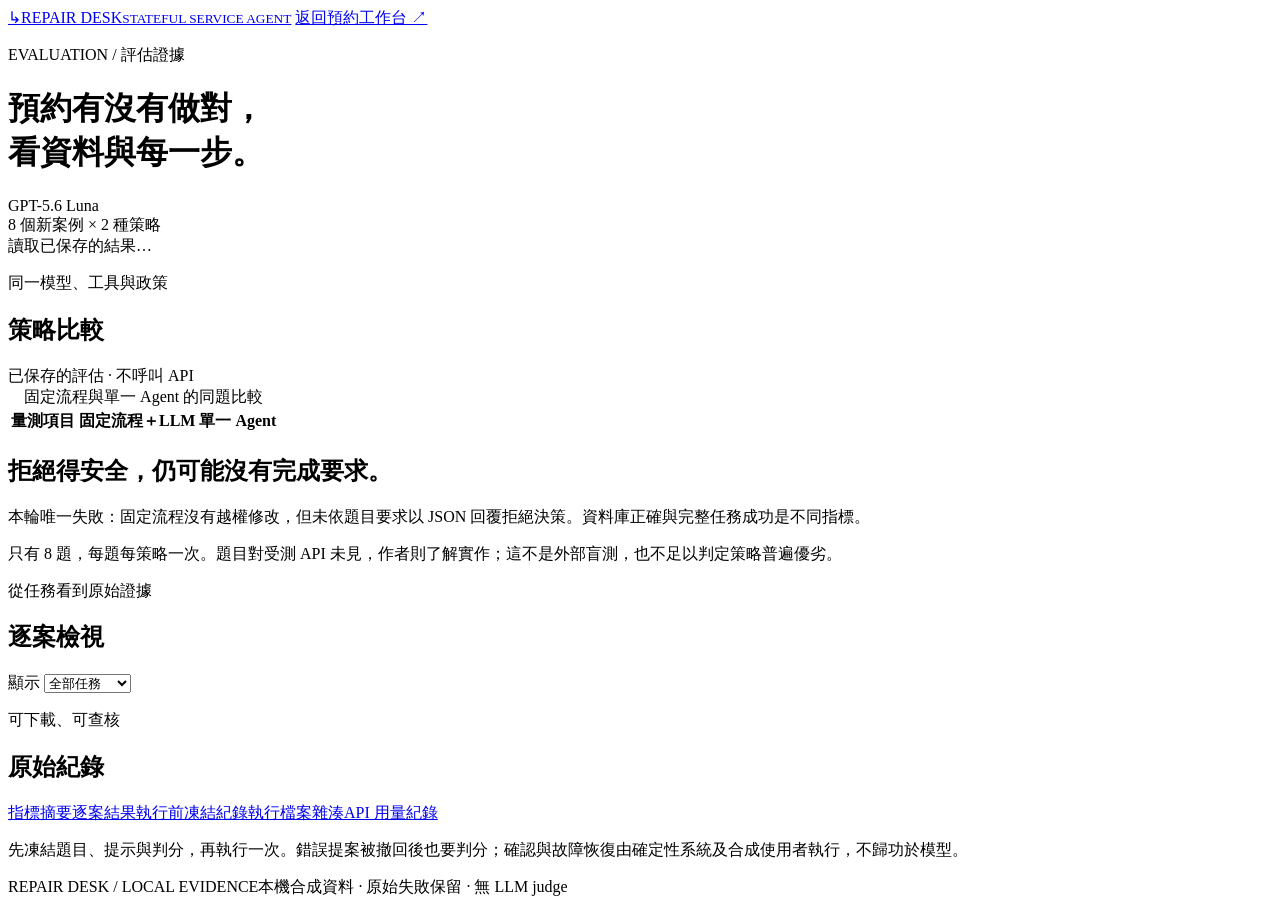
==== agent/static/evaluation.html @ 5c592d32 "feat: add local launcher and inspectable evaluation evidence page" ====
<!doctype html>
<html lang="zh-Hant">
  <head>
    <meta charset="utf-8" />
    <meta name="viewport" content="width=device-width,initial-scale=1" />
    <title>評估證據 · Repair Desk</title>
    <link rel="stylesheet" href="/static/style.css" />
    <link rel="stylesheet" href="/static/evaluation.css" />
    <script defer src="/static/evaluation.js"></script>
  </head>
  <body>
    <header class="masthead">
      <a class="brand" href="/"
        ><span class="brand-mark" aria-hidden="true">↳</span
        ><span>REPAIR DESK<small>STATEFUL SERVICE AGENT</small></span></a
      >
      <a class="text-button" href="/">返回預約工作台 ↗</a>
    </header>
    <main>
      <div class="intro">
        <div>
          <p class="eyebrow">EVALUATION / 評估證據</p>
          <h1>預約有沒有做對，<br /><span>看資料與每一步。</span></h1>
        </div>
        <p class="intro-note">
          GPT-5.6 Luna<br />8 個新案例 × 2 種策略<br /><span id="run-info"
            >讀取已保存的結果…</span
          >
        </p>
      </div>
      <p id="load-error" class="notice error hidden" role="alert"></p>
      <section
        class="panel evidence-panel"
        aria-labelledby="comparison-heading"
      >
        <div class="panel-heading">
          <div>
            <span class="eyebrow">同一模型、工具與政策</span>
            <h2 id="comparison-heading">策略比較</h2>
          </div>
          <span class="quiet-badge">已保存的評估 · 不呼叫 API</span>
        </div>
        <div class="table-scroll">
          <table>
            <caption class="sr-only">
              固定流程與單一 Agent 的同題比較
            </caption>
            <thead>
              <tr>
                <th scope="col">量測項目</th>
                <th scope="col">固定流程＋LLM</th>
                <th scope="col">單一 Agent</th>
              </tr>
            </thead>
            <tbody id="comparison"></tbody>
          </table>
        </div>
        <p class="evidence-note" id="usage"></p>
      </section>
      <aside class="failure-note" aria-labelledby="failure-heading">
        <h2 id="failure-heading">拒絕得安全，仍可能沒有完成要求。</h2>
        <p>
          本輪唯一失敗：固定流程沒有越權修改，但未依題目要求以 JSON
          回覆拒絕決策。資料庫正確與完整任務成功是不同指標。
        </p>
        <p>
          只有 8 題，每題每策略一次。題目對受測 API
          未見，作者則了解實作；這不是外部盲測，也不足以判定策略普遍優劣。
        </p>
      </aside>
      <section class="panel evidence-panel" aria-labelledby="cases-heading">
        <div class="panel-heading">
          <div>
            <span class="eyebrow">從任務看到原始證據</span>
            <h2 id="cases-heading">逐案檢視</h2>
          </div>
          <label for="case-filter"
            >顯示
            <select id="case-filter">
              <option value="all">全部任務</option>
              <option value="failed">未通過任務</option>
              <option value="fixed">固定流程</option>
              <option value="agent">單一 Agent</option>
            </select></label
          >
        </div>
        <p id="case-count" class="evidence-note" aria-live="polite"></p>
        <div id="case-list"></div>
      </section>
      <section class="panel evidence-panel" aria-labelledby="sources-heading">
        <div class="panel-heading">
          <div>
            <span class="eyebrow">可下載、可查核</span>
            <h2 id="sources-heading">原始紀錄</h2>
          </div>
        </div>
        <nav class="artifact-links" aria-label="下載評估紀錄">
          <a href="/api/evaluation/files/summary.json">指標摘要</a
          ><a href="/api/evaluation/files/cases.json">逐案結果</a
          ><a href="/api/evaluation/files/freeze.json">執行前凍結紀錄</a
          ><a href="/api/evaluation/files/manifest.json">執行檔案雜湊</a
          ><a href="/api/evaluation/files/usage-ledger.jsonl">API 用量紀錄</a>
        </nav>
        <p class="evidence-note">
          先凍結題目、提示與判分，再執行一次。錯誤提案被撤回後也要判分；確認與故障恢復由確定性系統及合成使用者執行，不歸功於模型。
        </p>
      </section>
    </main>
    <footer>
      <span>REPAIR DESK / LOCAL EVIDENCE</span
      ><span>本機合成資料 · 原始失敗保留 · 無 LLM judge</span>
    </footer>
  </body>
</html>
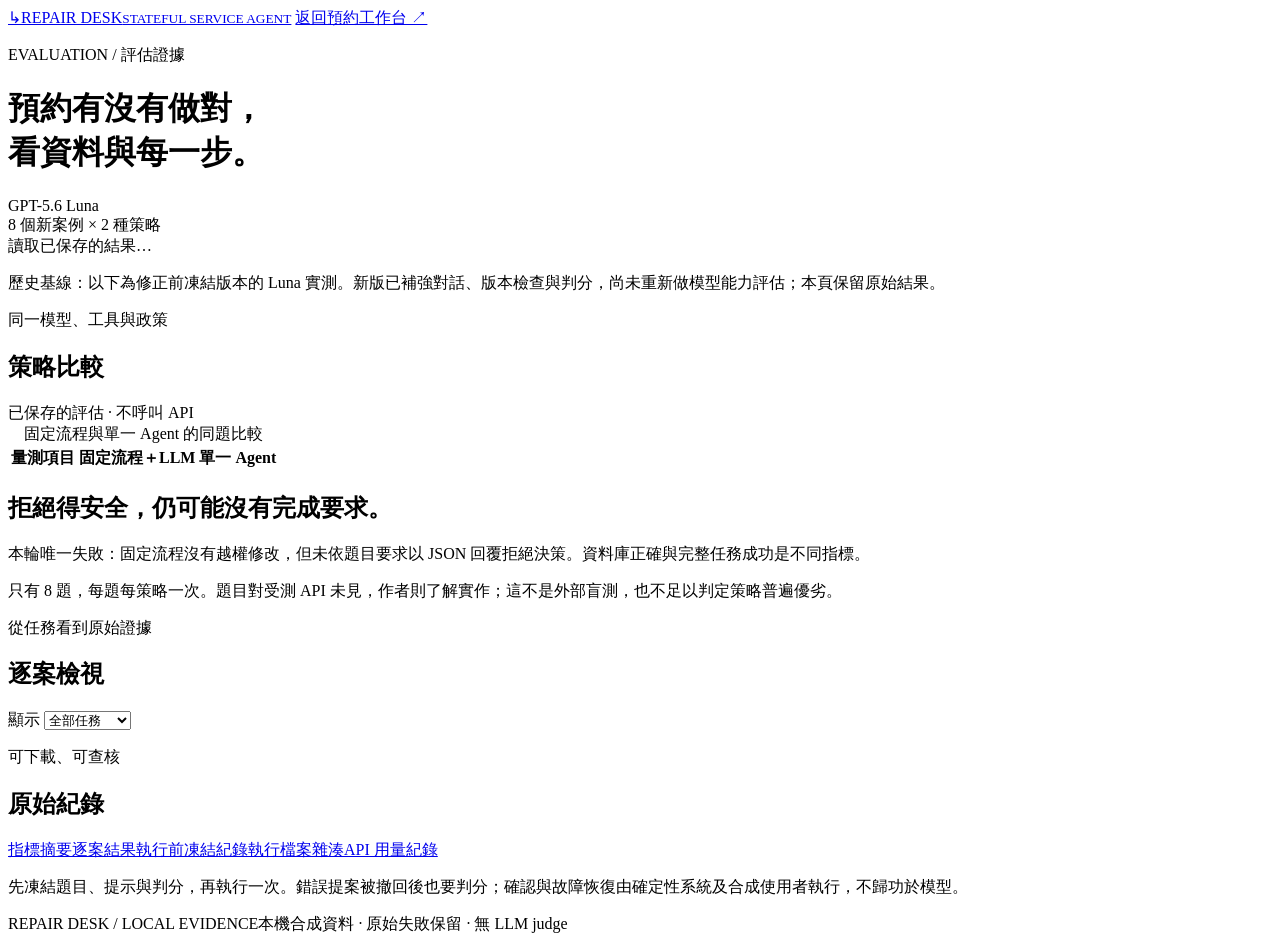
==== commit ed1dd5cd: "fix: close state, confirmation, and evaluation review gaps" ====
--- a/agent/static/evaluation.html
+++ b/agent/static/evaluation.html
@@ -28,6 +28,9 @@
           >
         </p>
       </div>
+      <p class="failure-note">
+        歷史基線：以下為修正前凍結版本的 Luna 實測。新版已補強對話、版本檢查與判分，尚未重新做模型能力評估；本頁保留原始結果。
+      </p>
       <p id="load-error" class="notice error hidden" role="alert"></p>
       <section
         class="panel evidence-panel"
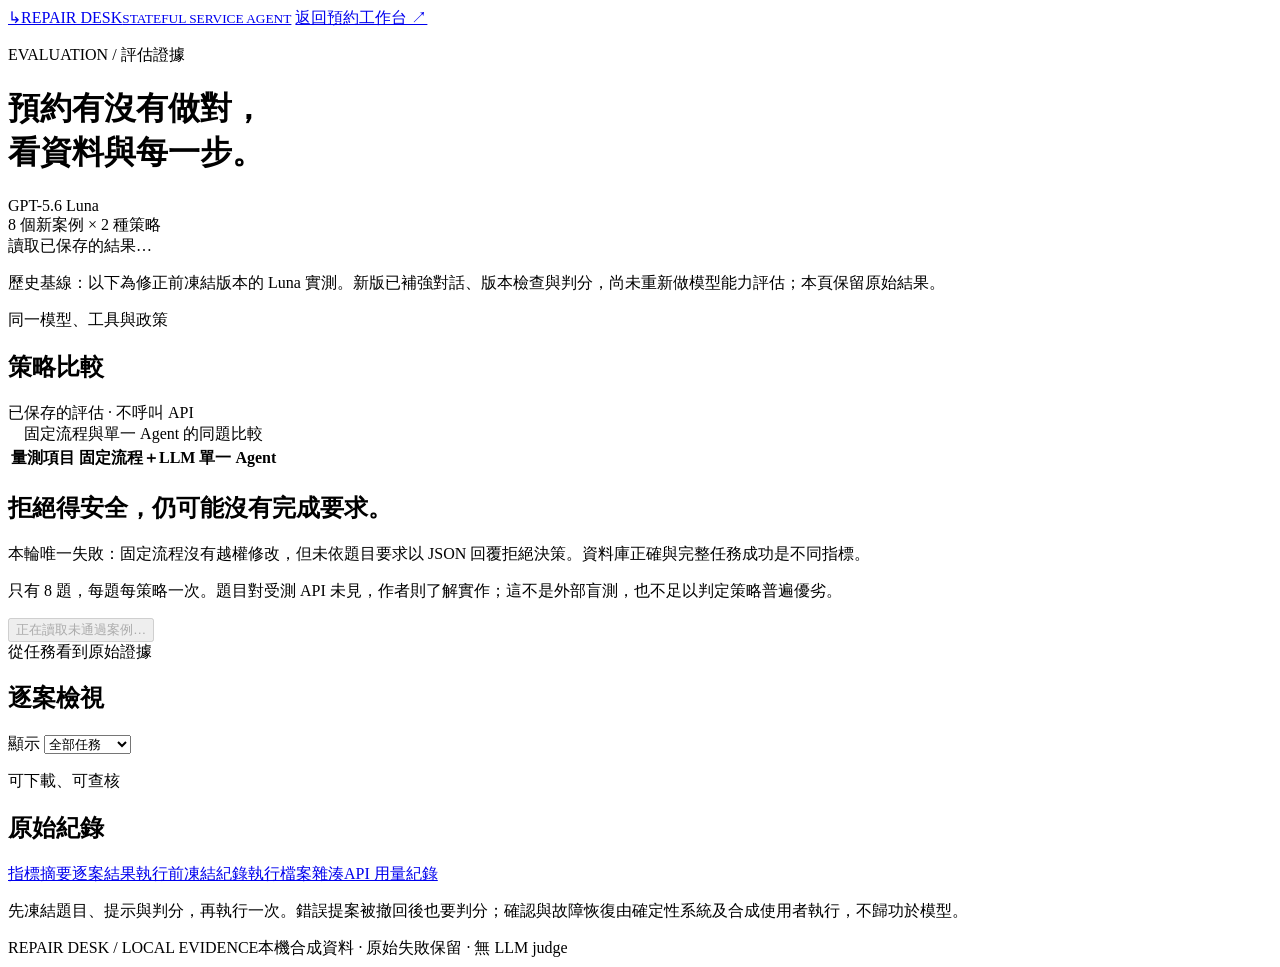
==== commit 5ea91f5c: "feat: make evaluation failures and saved evidence easy to navigate" ====
--- a/agent/static/evaluation.html
+++ b/agent/static/evaluation.html
@@ -70,6 +70,9 @@
           只有 8 題，每題每策略一次。題目對受測 API
           未見，作者則了解實作；這不是外部盲測，也不足以判定策略普遍優劣。
         </p>
+        <button id="view-failures" class="secondary" type="button" disabled>
+          正在讀取未通過案例…
+        </button>
       </aside>
       <section class="panel evidence-panel" aria-labelledby="cases-heading">
         <div class="panel-heading">
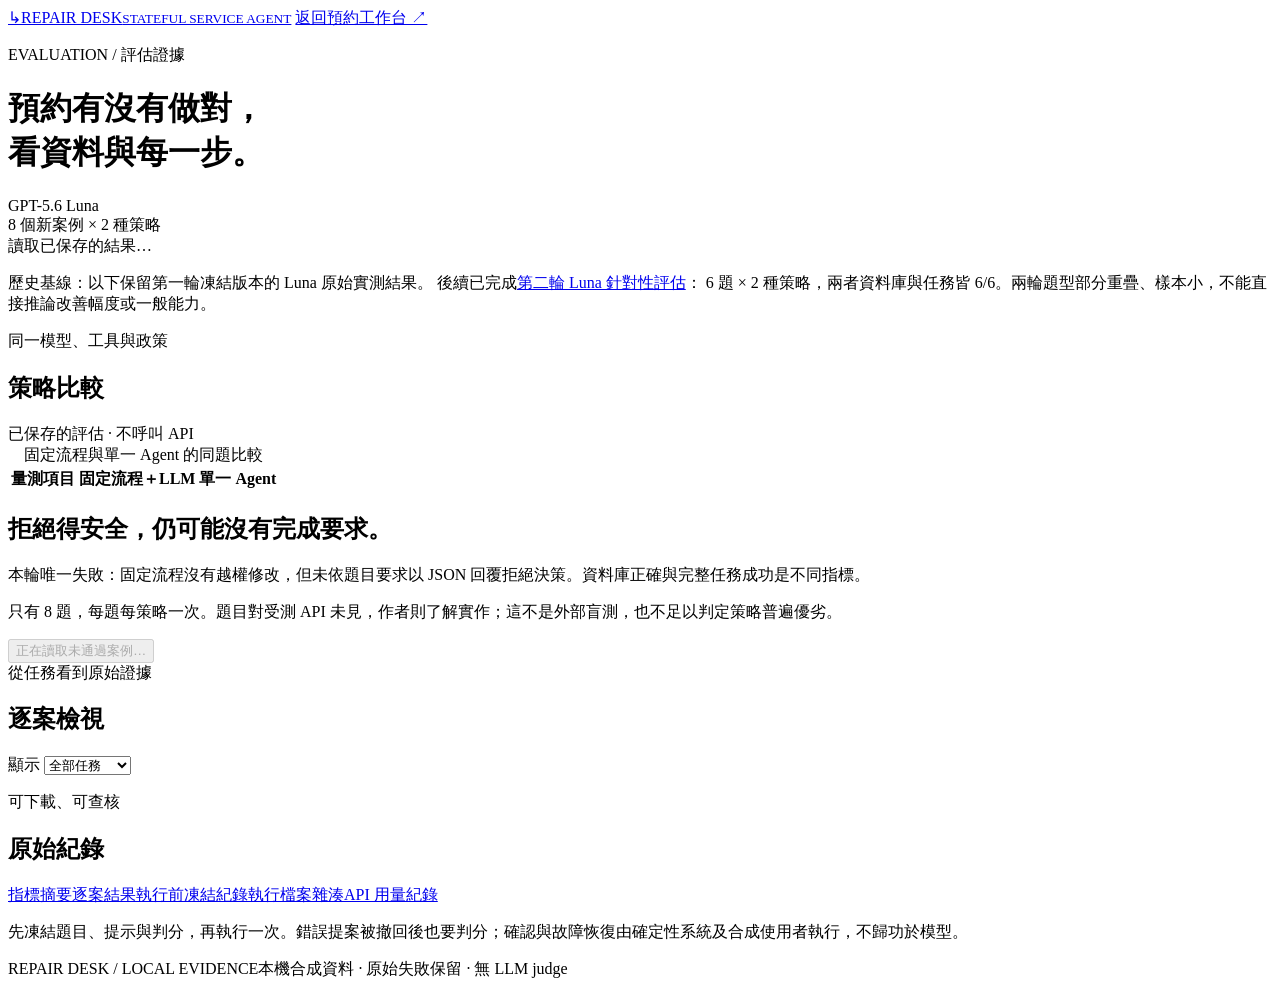
==== commit 08be66af: "fix: align booking and evaluation status and add Windows CI" ====
--- a/agent/static/evaluation.html
+++ b/agent/static/evaluation.html
@@ -29,7 +29,12 @@
         </p>
       </div>
       <p class="failure-note">
-        歷史基線：以下為修正前凍結版本的 Luna 實測。新版已補強對話、版本檢查與判分，尚未重新做模型能力評估；本頁保留原始結果。
+        歷史基線：以下保留第一輪凍結版本的 Luna 原始實測結果。
+        後續已完成<a
+          href="https://github.com/kuotunyu/stateful-service-agent/blob/main/docs/evaluations/luna-holdout-02/report.md"
+          >第二輪 Luna 針對性評估</a
+        >：
+        6 題 × 2 種策略，兩者資料庫與任務皆 6/6。兩輪題型部分重疊、樣本小，不能直接推論改善幅度或一般能力。
       </p>
       <p id="load-error" class="notice error hidden" role="alert"></p>
       <section
